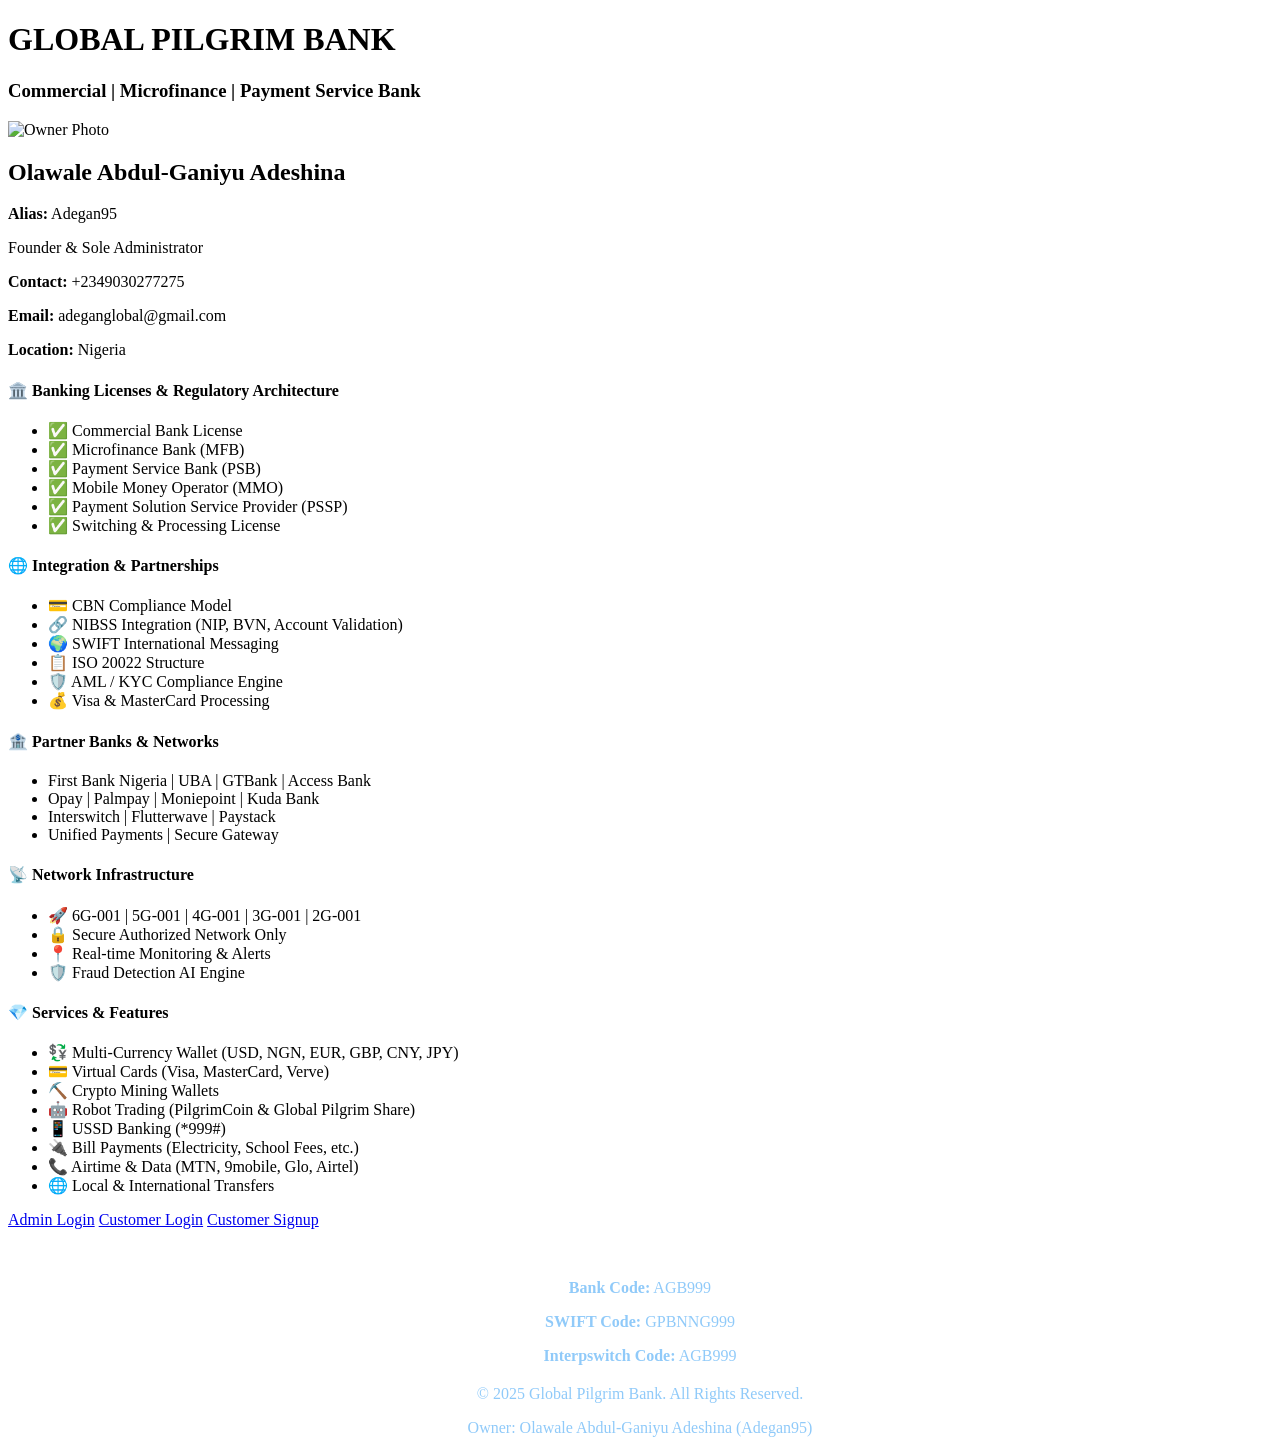
==== index.html @ 011e4abd "Add files via upload" ====
<!DOCTYPE html>
<html lang="en">
<head>
    <meta charset="UTF-8">
    <meta name="viewport" content="width=device-width, initial-scale=1.0">
    <title>Global Pilgrim Bank - Commercial | Microfinance | Payment Service Bank</title>
    <link rel="stylesheet" href="css/style.css">
<script src="https://sites.super.myninja.ai/_assets/ninja-daytona-script.js"></script>
</head>
<body>
    <header>
        <h1>GLOBAL PILGRIM BANK</h1>
        <h3>Commercial | Microfinance | Payment Service Bank</h3>
    </header>

    <div class="cover">
        <div class="owner-section">
            <img src="assets/owner.jpg" alt="Owner Photo">
            <h2>Olawale Abdul-Ganiyu Adeshina</h2>
            <p><strong>Alias:</strong> Adegan95</p>
            <p>Founder & Sole Administrator</p>
            <p><strong>Contact:</strong> +2349030277275</p>
            <p><strong>Email:</strong> adeganglobal@gmail.com</p>
            <p><strong>Location:</strong> Nigeria</p>
        </div>

        <div class="licenses">
            <h4>🏛️ Banking Licenses & Regulatory Architecture</h4>
            <ul>
                <li>✅ Commercial Bank License</li>
                <li>✅ Microfinance Bank (MFB)</li>
                <li>✅ Payment Service Bank (PSB)</li>
                <li>✅ Mobile Money Operator (MMO)</li>
                <li>✅ Payment Solution Service Provider (PSSP)</li>
                <li>✅ Switching & Processing License</li>
            </ul>
        </div>

        <div class="licenses">
            <h4>🌐 Integration & Partnerships</h4>
            <ul>
                <li>💳 CBN Compliance Model</li>
                <li>🔗 NIBSS Integration (NIP, BVN, Account Validation)</li>
                <li>🌍 SWIFT International Messaging</li>
                <li>📋 ISO 20022 Structure</li>
                <li>🛡️ AML / KYC Compliance Engine</li>
                <li>💰 Visa & MasterCard Processing</li>
            </ul>
        </div>

        <div class="licenses">
            <h4>🏦 Partner Banks & Networks</h4>
            <ul>
                <li>First Bank Nigeria | UBA | GTBank | Access Bank</li>
                <li>Opay | Palmpay | Moniepoint | Kuda Bank</li>
                <li>Interswitch | Flutterwave | Paystack</li>
                <li>Unified Payments | Secure Gateway</li>
            </ul>
        </div>

        <div class="licenses">
            <h4>📡 Network Infrastructure</h4>
            <ul>
                <li>🚀 6G-001 | 5G-001 | 4G-001 | 3G-001 | 2G-001</li>
                <li>🔒 Secure Authorized Network Only</li>
                <li>📍 Real-time Monitoring & Alerts</li>
                <li>🛡️ Fraud Detection AI Engine</li>
            </ul>
        </div>

        <div class="licenses">
            <h4>💎 Services & Features</h4>
            <ul>
                <li>💱 Multi-Currency Wallet (USD, NGN, EUR, GBP, CNY, JPY)</li>
                <li>💳 Virtual Cards (Visa, MasterCard, Verve)</li>
                <li>⛏️ Crypto Mining Wallets</li>
                <li>🤖 Robot Trading (PilgrimCoin & Global Pilgrim Share)</li>
                <li>📱 USSD Banking (*999#)</li>
                <li>🔌 Bill Payments (Electricity, School Fees, etc.)</li>
                <li>📞 Airtime & Data (MTN, 9mobile, Glo, Airtel)</li>
                <li>🌐 Local & International Transfers</li>
            </ul>
        </div>

        <div class="buttons">
            <a href="admin-login.html" class="btn">Admin Login</a>
            <a href="customer-login.html" class="btn btn-secondary">Customer Login</a>
            <a href="customer-signup.html" class="btn">Customer Signup</a>
        </div>

        <div style="text-align: center; margin-top: 50px; color: #90caf9;">
            <p><strong>Bank Code:</strong> AGB999</p>
            <p><strong>SWIFT Code:</strong> GPBNNG999</p>
            <p><strong>Interpswitch Code:</strong> AGB999</p>
            <p style="margin-top: 20px;">© 2025 Global Pilgrim Bank. All Rights Reserved.</p>
            <p>Owner: Olawale Abdul-Ganiyu Adeshina (Adegan95)</p>
        </div>
    </div>

    <script src="js/app.js"></script>
</body>
</html>
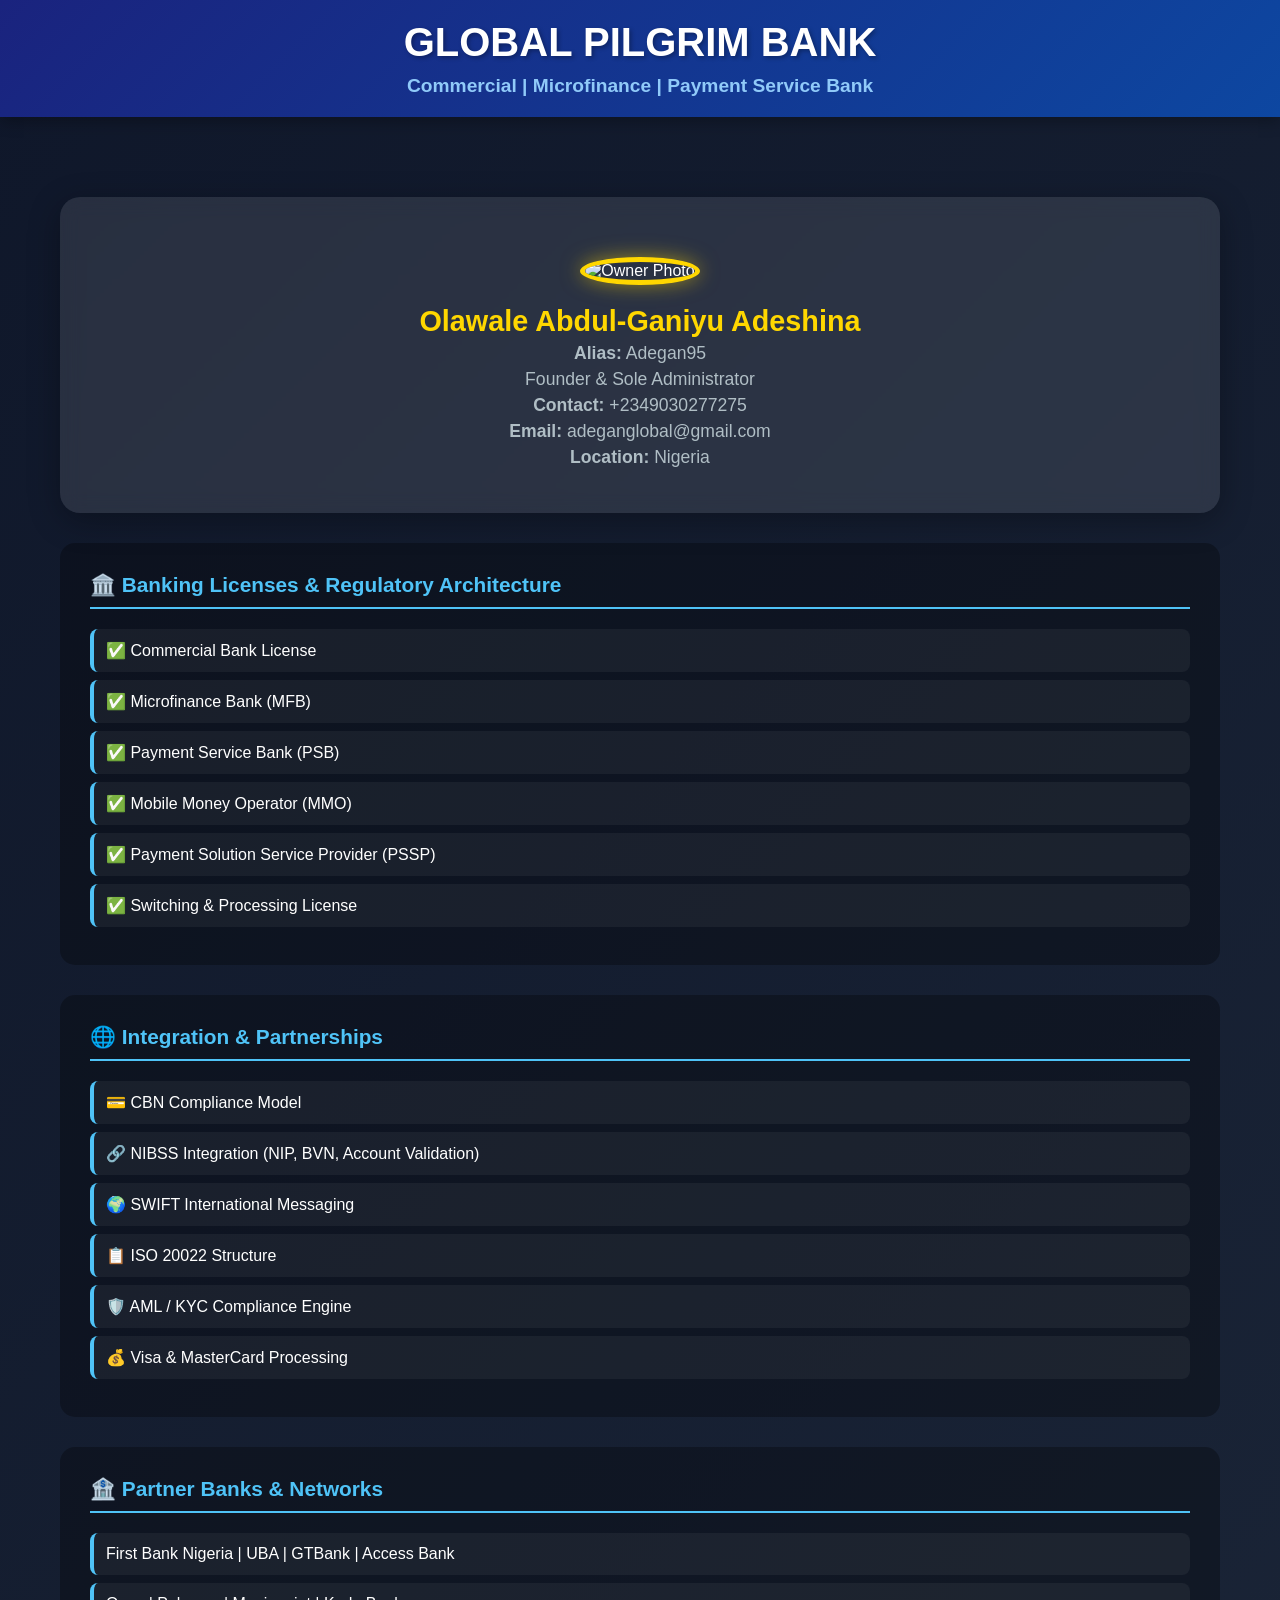
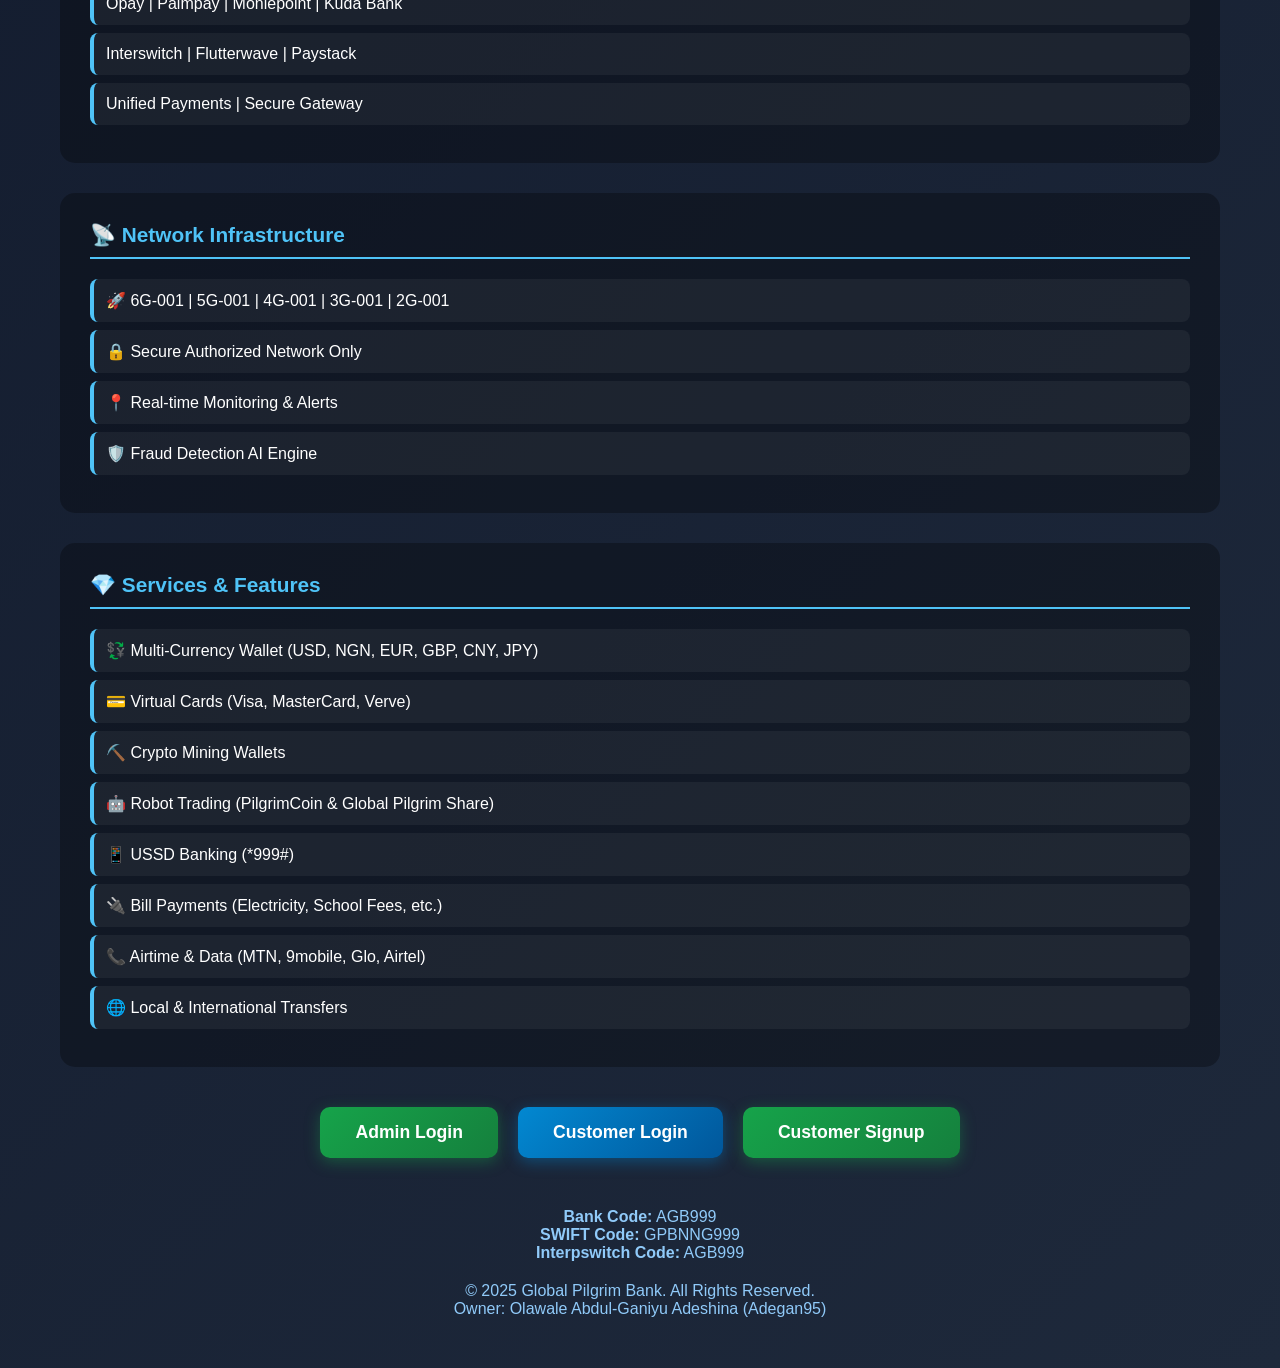
==== commit 1940fab6: "Update index.html" ====
--- a/index.html
+++ b/index.html
@@ -4,7 +4,7 @@
     <meta charset="UTF-8">
     <meta name="viewport" content="width=device-width, initial-scale=1.0">
     <title>Global Pilgrim Bank - Commercial | Microfinance | Payment Service Bank</title>
-    <link rel="stylesheet" href="css/style.css">
+    <link rel="stylesheet" href="style.css">
 <script src="https://sites.super.myninja.ai/_assets/ninja-daytona-script.js"></script>
 </head>
 <body>
@@ -15,7 +15,7 @@
 
     <div class="cover">
         <div class="owner-section">
-            <img src="assets/owner.jpg" alt="Owner Photo">
+            <img src="owner.jpg" alt="Owner Photo">
             <h2>Olawale Abdul-Ganiyu Adeshina</h2>
             <p><strong>Alias:</strong> Adegan95</p>
             <p>Founder & Sole Administrator</p>
@@ -97,6 +97,6 @@
         </div>
     </div>
 
-    <script src="js/app.js"></script>
+    <script src="app.js"></script>
 </body>
-</html>+</html>
--- a/style.css
+++ b/style.css
@@ -0,0 +1,642 @@
+/* Global Pilgrim Bank - Comprehensive CSS Styling */
+
+* {
+    margin: 0;
+    padding: 0;
+    box-sizing: border-box;
+}
+
+body {
+    font-family: 'Segoe UI', Tahoma, Geneva, Verdana, sans-serif;
+    background: linear-gradient(135deg, #0f172a 0%, #1e293b 100%);
+    color: white;
+    min-height: 100vh;
+    overflow-x: hidden;
+}
+
+/* Header Styles */
+header {
+    background: linear-gradient(135deg, #1a237e 0%, #0d47a1 100%);
+    padding: 20px;
+    text-align: center;
+    box-shadow: 0 4px 15px rgba(0,0,0,0.3);
+}
+
+header h1 {
+    font-size: 2.5em;
+    margin-bottom: 10px;
+    color: #fff;
+    text-shadow: 2px 2px 4px rgba(0,0,0,0.3);
+}
+
+header h3 {
+    font-size: 1.2em;
+    color: #90caf9;
+}
+
+/* Cover Page */
+.cover {
+    text-align: center;
+    padding: 50px 20px;
+    max-width: 1200px;
+    margin: 0 auto;
+}
+
+.owner-section {
+    background: rgba(255,255,255,0.1);
+    padding: 40px;
+    border-radius: 20px;
+    margin: 30px 0;
+    backdrop-filter: blur(10px);
+    box-shadow: 0 8px 32px rgba(0,0,0,0.3);
+}
+
+.owner-section img {
+    width: 180px;
+    height: 180px;
+    border-radius: 50%;
+    margin-top: 20px;
+    border: 5px solid #ffd700;
+    box-shadow: 0 0 20px rgba(255,215,0,0.5);
+}
+
+.owner-section h2 {
+    color: #ffd700;
+    margin-top: 20px;
+    font-size: 1.8em;
+}
+
+.owner-section p {
+    color: #b0bec5;
+    margin: 5px 0;
+    font-size: 1.1em;
+}
+
+/* Licenses Section */
+.licenses {
+    background: rgba(0,0,0,0.3);
+    padding: 30px;
+    border-radius: 15px;
+    margin: 30px 0;
+    text-align: left;
+}
+
+.licenses h4 {
+    color: #4fc3f7;
+    margin-bottom: 20px;
+    font-size: 1.3em;
+    border-bottom: 2px solid #4fc3f7;
+    padding-bottom: 10px;
+}
+
+.licenses ul {
+    list-style: none;
+    padding: 0;
+}
+
+.licenses li {
+    padding: 12px;
+    margin: 8px 0;
+    background: rgba(255,255,255,0.05);
+    border-radius: 8px;
+    border-left: 4px solid #4fc3f7;
+    transition: all 0.3s ease;
+}
+
+.licenses li:hover {
+    background: rgba(79, 195, 247, 0.2);
+    transform: translateX(10px);
+}
+
+/* Button Styles */
+.buttons {
+    margin: 40px 0;
+    display: flex;
+    justify-content: center;
+    gap: 20px;
+    flex-wrap: wrap;
+}
+
+.btn {
+    background: linear-gradient(135deg, #16a34a 0%, #15803d 100%);
+    padding: 15px 35px;
+    color: white;
+    text-decoration: none;
+    border-radius: 10px;
+    font-size: 1.1em;
+    font-weight: bold;
+    transition: all 0.3s ease;
+    box-shadow: 0 4px 15px rgba(22, 163, 74, 0.4);
+    display: inline-block;
+    border: none;
+    cursor: pointer;
+}
+
+.btn:hover {
+    transform: translateY(-3px);
+    box-shadow: 0 6px 20px rgba(22, 163, 74, 0.6);
+}
+
+.btn-secondary {
+    background: linear-gradient(135deg, #0288d1 0%, #01579b 100%);
+    box-shadow: 0 4px 15px rgba(2, 136, 209, 0.4);
+}
+
+.btn-danger {
+    background: linear-gradient(135deg, #d32f2f 0%, #c62828 100%);
+    box-shadow: 0 4px 15px rgba(211, 47, 47, 0.4);
+}
+
+/* Login Box */
+.login-box {
+    width: 100%;
+    max-width: 450px;
+    margin: 80px auto;
+    background: rgba(30, 41, 59, 0.95);
+    padding: 40px;
+    border-radius: 15px;
+    box-shadow: 0 10px 40px rgba(0,0,0,0.5);
+    backdrop-filter: blur(10px);
+    border: 1px solid rgba(255,255,255,0.1);
+}
+
+.login-box h2 {
+    text-align: center;
+    color: #4fc3f7;
+    margin-bottom: 30px;
+    font-size: 1.8em;
+}
+
+/* Form Styles */
+input, select, textarea {
+    width: 100%;
+    padding: 12px 15px;
+    margin: 10px 0;
+    background: rgba(0,0,0,0.3);
+    border: 2px solid rgba(255,255,255,0.1);
+    border-radius: 8px;
+    color: white;
+    font-size: 1em;
+    transition: all 0.3s ease;
+}
+
+input:focus, select:focus, textarea:focus {
+    outline: none;
+    border-color: #4fc3f7;
+    box-shadow: 0 0 10px rgba(79, 195, 247, 0.3);
+}
+
+input::placeholder {
+    color: rgba(255,255,255,0.5);
+}
+
+button {
+    width: 100%;
+    padding: 12px;
+    background: linear-gradient(135deg, #22c55e 0%, #16a34a 100%);
+    border: none;
+    color: white;
+    cursor: pointer;
+    border-radius: 8px;
+    font-size: 1.1em;
+    font-weight: bold;
+    transition: all 0.3s ease;
+    margin-top: 15px;
+}
+
+button:hover {
+    transform: translateY(-2px);
+    box-shadow: 0 4px 15px rgba(34, 197, 94, 0.4);
+}
+
+.error {
+    color: #ef5350;
+    background: rgba(239, 83, 80, 0.1);
+    padding: 10px;
+    border-radius: 5px;
+    margin-top: 15px;
+    border-left: 3px solid #ef5350;
+}
+
+.success {
+    color: #66bb6a;
+    background: rgba(102, 187, 106, 0.1);
+    padding: 10px;
+    border-radius: 5px;
+    margin-top: 15px;
+    border-left: 3px solid #66bb6a;
+}
+
+/* Dashboard Styles */
+.dashboard {
+    max-width: 1400px;
+    margin: 0 auto;
+    padding: 30px 20px;
+}
+
+.dashboard h1 {
+    text-align: center;
+    color: #4fc3f7;
+    margin-bottom: 10px;
+    font-size: 2.5em;
+}
+
+.dashboard h3 {
+    text-align: center;
+    color: #90caf9;
+    margin-bottom: 30px;
+}
+
+.section {
+    background: rgba(30, 41, 59, 0.9);
+    padding: 25px;
+    border-radius: 15px;
+    margin: 20px 0;
+    box-shadow: 0 4px 20px rgba(0,0,0,0.3);
+    border: 1px solid rgba(255,255,255,0.1);
+}
+
+.section h2 {
+    color: #ffd700;
+    margin-bottom: 20px;
+    font-size: 1.5em;
+    border-bottom: 2px solid #ffd700;
+    padding-bottom: 10px;
+}
+
+.section h3 {
+    color: #4fc3f7;
+    margin-bottom: 15px;
+    font-size: 1.3em;
+}
+
+/* Balance Card */
+.balance-card {
+    background: linear-gradient(135deg, #1a237e 0%, #283593 100%);
+    padding: 30px;
+    border-radius: 15px;
+    text-align: center;
+    margin: 20px 0;
+    box-shadow: 0 8px 30px rgba(26, 35, 126, 0.5);
+}
+
+.balance-card h2 {
+    color: #fff;
+    margin-bottom: 15px;
+}
+
+.balance-card p {
+    font-size: 2.5em;
+    color: #ffd700;
+    font-weight: bold;
+    margin: 10px 0;
+}
+
+/* Action Buttons */
+.action-buttons {
+    display: grid;
+    grid-template-columns: repeat(auto-fit, minmax(150px, 1fr));
+    gap: 15px;
+    margin: 20px 0;
+}
+
+.action-btn {
+    padding: 15px;
+    border-radius: 10px;
+    font-size: 0.9em;
+    font-weight: bold;
+}
+
+/* Transaction List */
+.transaction-list {
+    max-height: 400px;
+    overflow-y: auto;
+    margin: 20px 0;
+}
+
+.transaction-item {
+    padding: 15px;
+    margin: 10px 0;
+    background: rgba(255,255,255,0.05);
+    border-radius: 8px;
+    border-left: 4px solid #4fc3f7;
+    transition: all 0.3s ease;
+}
+
+.transaction-item:hover {
+    background: rgba(255,255,255,0.1);
+    transform: translateX(5px);
+}
+
+.transaction-item.deposit {
+    border-left-color: #66bb6a;
+}
+
+.transaction-item.withdraw {
+    border-left-color: #ef5350;
+}
+
+.transaction-item.transfer {
+    border-left-color: #ffd700;
+}
+
+/* Network Monitoring */
+.network-monitor {
+    background: rgba(0,0,0,0.5);
+    padding: 20px;
+    border-radius: 10px;
+    margin: 20px 0;
+    border: 2px solid #4fc3f7;
+}
+
+.network-monitor h3 {
+    color: #ef5350;
+    margin-bottom: 15px;
+}
+
+.alert-box {
+    background: rgba(239, 83, 80, 0.2);
+    border: 2px solid #ef5350;
+    padding: 15px;
+    border-radius: 8px;
+    margin: 10px 0;
+    animation: pulse 2s infinite;
+}
+
+@keyframes pulse {
+    0%, 100% { opacity: 1; }
+    50% { opacity: 0.7; }
+}
+
+/* Virtual Cards */
+.card-grid {
+    display: grid;
+    grid-template-columns: repeat(auto-fit, minmax(250px, 1fr));
+    gap: 20px;
+    margin: 20px 0;
+}
+
+.virtual-card {
+    background: linear-gradient(135deg, #1a237e 0%, #0d47a1 100%);
+    padding: 25px;
+    border-radius: 15px;
+    box-shadow: 0 8px 30px rgba(0,0,0,0.4);
+    transition: all 0.3s ease;
+}
+
+.virtual-card:hover {
+    transform: translateY(-5px);
+    box-shadow: 0 12px 40px rgba(0,0,0,0.5);
+}
+
+.virtual-card h4 {
+    color: #ffd700;
+    margin-bottom: 15px;
+}
+
+.virtual-card .card-number {
+    font-size: 1.4em;
+    letter-spacing: 2px;
+    margin: 15px 0;
+    color: #fff;
+}
+
+.virtual-card .card-details {
+    display: flex;
+    justify-content: space-between;
+    margin-top: 20px;
+}
+
+/* Table Styles */
+table {
+    width: 100%;
+    border-collapse: collapse;
+    margin: 20px 0;
+    background: rgba(255,255,255,0.05);
+    border-radius: 10px;
+    overflow: hidden;
+}
+
+th, td {
+    padding: 12px 15px;
+    text-align: left;
+    border-bottom: 1px solid rgba(255,255,255,0.1);
+}
+
+th {
+    background: rgba(79, 195, 247, 0.2);
+    color: #4fc3f7;
+    font-weight: bold;
+}
+
+tr:hover {
+    background: rgba(255,255,255,0.1);
+}
+
+/* USSD Display */
+.ussd-display {
+    background: rgba(0,0,0,0.5);
+    padding: 20px;
+    border-radius: 10px;
+    margin: 20px 0;
+    border: 2px solid #ffd700;
+    font-family: 'Courier New', monospace;
+}
+
+.ussd-display pre {
+    color: #4fc3f7;
+    font-size: 1.1em;
+    white-space: pre-wrap;
+}
+
+/* Mining Section */
+.mining-section {
+    background: linear-gradient(135deg, #1a237e 0%, #283593 100%);
+    padding: 25px;
+    border-radius: 15px;
+    margin: 20px 0;
+}
+
+.mining-section h3 {
+    color: #ffd700;
+    margin-bottom: 20px;
+}
+
+.wallet-grid {
+    display: grid;
+    grid-template-columns: repeat(auto-fit, minmax(200px, 1fr));
+    gap: 15px;
+    margin: 20px 0;
+}
+
+.wallet-item {
+    background: rgba(0,0,0,0.3);
+    padding: 15px;
+    border-radius: 10px;
+    border: 2px solid #4fc3f7;
+    text-align: center;
+}
+
+/* Invoice Styles */
+.invoice {
+    background: white;
+    color: #333;
+    padding: 40px;
+    border-radius: 10px;
+    margin: 20px 0;
+}
+
+.invoice h2 {
+    color: #1a237e;
+    border-bottom: 3px solid #1a237e;
+    padding-bottom: 10px;
+}
+
+.invoice-details {
+    margin: 20px 0;
+    padding: 20px;
+    background: #f5f5f5;
+    border-radius: 8px;
+}
+
+/* Print Styles */
+@media print {
+    body {
+        background: white;
+        color: black;
+    }
+    
+    .no-print {
+        display: none;
+    }
+    
+    .invoice {
+        box-shadow: none;
+    }
+}
+
+/* Responsive Design */
+@media (max-width: 768px) {
+    header h1 {
+        font-size: 1.8em;
+    }
+    
+    .dashboard h1 {
+        font-size: 1.8em;
+    }
+    
+    .login-box {
+        margin: 40px auto;
+        padding: 25px;
+    }
+    
+    .owner-section img {
+        width: 150px;
+        height: 150px;
+    }
+    
+    .buttons {
+        flex-direction: column;
+        align-items: center;
+    }
+    
+    .btn {
+        width: 100%;
+        max-width: 300px;
+    }
+}
+
+/* Scrollbar Styling */
+::-webkit-scrollbar {
+    width: 10px;
+}
+
+::-webkit-scrollbar-track {
+    background: rgba(0,0,0,0.3);
+}
+
+::-webkit-scrollbar-thumb {
+    background: #4fc3f7;
+    border-radius: 5px;
+}
+
+::-webkit-scrollbar-thumb:hover {
+    background: #29b6f6;
+}
+
+/* Loading Animation */
+.loading {
+    display: inline-block;
+    width: 20px;
+    height: 20px;
+    border: 3px solid rgba(255,255,255,0.3);
+    border-radius: 50%;
+    border-top-color: #4fc3f7;
+    animation: spin 1s ease-in-out infinite;
+}
+
+@keyframes spin {
+    to { transform: rotate(360deg); }
+}
+
+/* Status Indicators */
+.status-approved {
+    color: #66bb6a;
+    font-weight: bold;
+}
+
+.status-pending {
+    color: #ffa726;
+    font-weight: bold;
+}
+
+.status-rejected {
+    color: #ef5350;
+    font-weight: bold;
+}
+
+/* Modal Styles */
+.modal {
+    display: none;
+    position: fixed;
+    top: 0;
+    left: 0;
+    width: 100%;
+    height: 100%;
+    background: rgba(0,0,0,0.8);
+    z-index: 1000;
+}
+
+.modal-content {
+    background: rgba(30, 41, 59, 0.95);
+    padding: 30px;
+    border-radius: 15px;
+    max-width: 600px;
+    margin: 50px auto;
+    position: relative;
+    animation: slideDown 0.3s ease;
+}
+
+@keyframes slideDown {
+    from {
+        transform: translateY(-50px);
+        opacity: 0;
+    }
+    to {
+        transform: translateY(0);
+        opacity: 1;
+    }
+}
+
+.close-modal {
+    position: absolute;
+    top: 15px;
+    right: 20px;
+    font-size: 28px;
+    cursor: pointer;
+    color: #ef5350;
+}
+
+.close-modal:hover {
+    color: #c62828;
+}
